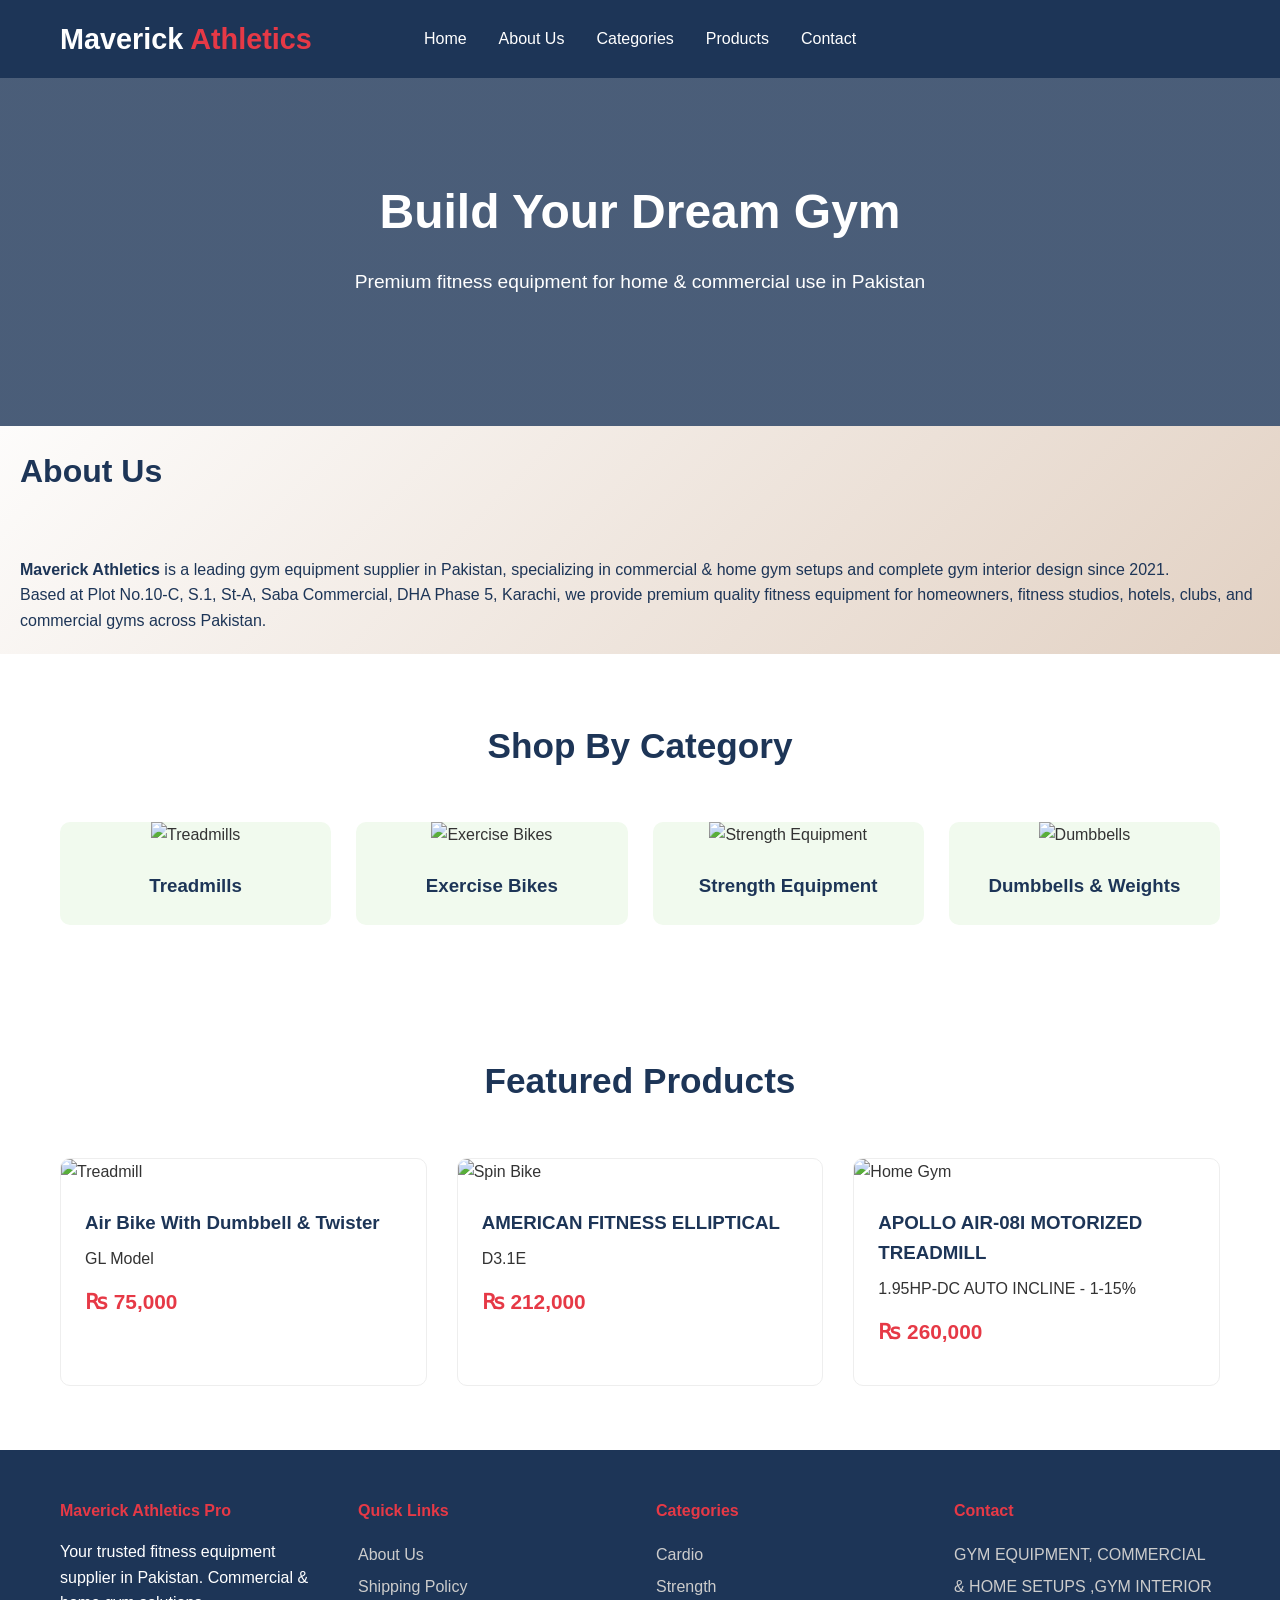
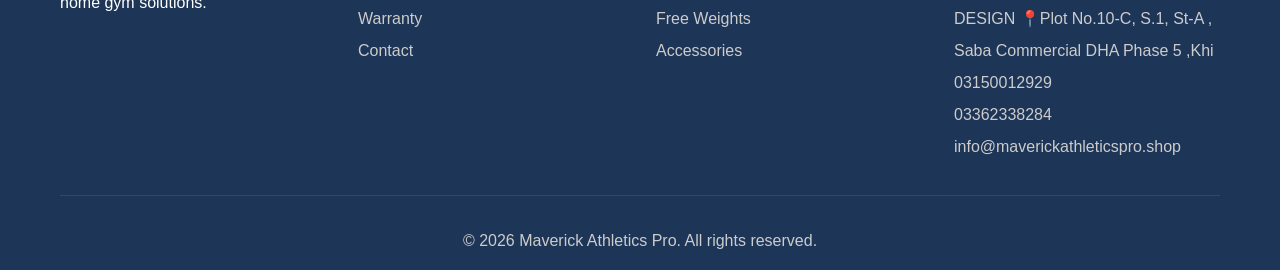
==== index.html @ e87beb4e "First Commit" ====
<!DOCTYPE html>
<html lang="en">
<head>
  <meta charset="UTF-8">
  <meta name="viewport" content="width=device-width, initial-scale=1.0">
  <title>Maverick Athletics Pro - Gym Equipment</title>
  <link rel="stylesheet" href="style-theme-5.css">
  <style>
   
  </style>
</head>
<body>
  <!-- Header -->
  <header>
    <div class="container">
      <div class="nav">
        <div class="logo">Maverick<span> Athletics</span></div>
        <ul class="nav-links">
          <li><a href="#">Home</a></li>
          <li><a href="#about">About Us</a></li>
          <li><a href="#categories">Categories</a></li>
          <li><a href="#products">Products</a></li>
          <li><a href="#contact">Contact</a></li>
        </ul>
        <!-- <div class="nav-icons">
          <a href="#">🔍</a>
          <a href="#">🛒</a>
        </div> -->
      </div>
    </div>
  </header>

  <!-- Hero -->
  <section class="hero">
    <div class="container">
      <h1>Build Your Dream Gym</h1>
      <p>Premium fitness equipment for home & commercial use in Pakistan</p>
      <!-- <a href="#products" class="btn">Shop Now</a> -->
    </div>
  </section>
  <section class="about"  id="about">
    <h2 class="section-about-heading">About Us</h2>
    <p class="section-about"> <b> Maverick Athletics</b> is a leading gym equipment supplier in Pakistan, specializing in commercial & home gym setups and complete gym interior design since 2021.
    <br>Based at Plot No.10-C, S.1, St-A, Saba Commercial, DHA Phase 5, Karachi, we provide premium quality fitness equipment for homeowners, fitness studios, hotels, clubs, and commercial gyms across Pakistan.
    </p>
  </section>
  
    <!-- Categories -->
  <section class="section" id="categories">
    <div class="container">
      <h2 class="section-title">Shop By Category</h2>
      <div class="category-grid">
        <div class="category-card">
          <img src="https://images.unsplash.com/photo-1571019613454-1cb2f99b2d8b?w=600" alt="Treadmills">
          <h3>Treadmills</h3>
        </div>
        <div class="category-card">
          <img src="https://images.unsplash.com/photo-1581009146145-b5ef050c2e1e?w=600" alt="Exercise Bikes">
          <h3>Exercise Bikes</h3>
        </div>
        <div class="category-card">
          <img src="https://images.unsplash.com/photo-1517836357463-d25dfeac3438?w=600" alt="Strength Equipment">
          <h3>Strength Equipment</h3>
        </div>
        <div class="category-card">
          <img src="https://images.unsplash.com/photo-1605296867304-46d5465a13f1?w=600" alt="Dumbbells">
          <h3>Dumbbells & Weights</h3>
        </div>
      </div>
    </div>
  </section>

  <!-- Products -->
  <section class="section" id="products">
    <div class="container">
      <h2 class="section-title">Featured Products</h2>
      <div class="product-grid">
        <div class="product-card">
          <img src="https://blogger.googleusercontent.com/img/b/R29vZ2xl/[base64]/s750/AIR-BIKE-GL-MODEL-B.jpg" alt="Treadmill">
          <div class="product-info">
            <h3>Air Bike With Dumbbell & Twister</h3>
            <p>GL Model</p>
            <div class="price">₨ 75,000</div>
           
          </div>
        </div>
        <div class="product-card">
          <img src="https://blogger.googleusercontent.com/img/b/R29vZ2xl/AVvXsEhTKUUFi9My0wRy7U0LXNsAiW8zt1B5reLYB0rfsSfaTctk2_ELEOiKGzs4SWp1CS1yjeAbhPXkHojx7WfbV23oMZCFS7Io9E4envh0VuQRm6Dq7tKsIneXUrEh3jCnhIrQVED7v_7sE8Wia7EeiKtKD7iupe9gG71-M2aKEzYynYvcbzfzblaBHEGibpTL/s600/D3POINT1E-AMERICAN-FITNESS-600x600-1.jpg" alt="Spin Bike">
          <div class="product-info">
            <h3>AMERICAN FITNESS ELLIPTICAL</h3>
            <p>D3.1E</p>
            <div class="price">₨ 212,000</div>
           
          </div>
        </div>
        <div class="product-card">
          <img src="https://blogger.googleusercontent.com/img/b/R29vZ2xl/AVvXsEjqX89tm83lBnbS6NkSCaqs4wQ6RQoAPC2XFQAtqj1v7Aa9h2DfnguAlHxjwKupZBW3CY5n1EnLEOiE1m0BxgRwq6-1sJMs6Iq0WtJDKibH5HiGjuToIAuEmiWztH6ZnAkOpFRjpnPVKebOONPeH64bflGbM5G2KfA04c-L7xEp_R5x5UoiPyAhwiatd2D8/s320/APOLLO-AIR.jpg" alt="Home Gym">
          <div class="product-info">
            <h3>APOLLO AIR-08I MOTORIZED TREADMILL</h3>
            <p>1.95HP-DC AUTO INCLINE - 1-15%</p>
            <div class="price">₨ 260,000</div>
           
          </div>
        </div>
      </div>
    </div>
  </section>
  
  <!-- Footer -->
  <footer id="contact">
    <div class="container">
      <div class="footer-grid">
        <div>
          <h4>Maverick Athletics Pro</h4>
          <p>Your trusted fitness equipment supplier in Pakistan. Commercial & home gym solutions.</p>
        </div>
        <div>
          <h4>Quick Links</h4>
          <ul>
            <li><a href="#">About Us</a></li>
            <li><a href="#">Shipping Policy</a></li>
            <li><a href="#">Warranty</a></li>
            <li><a href="#">Contact</a></li>
          </ul>
        </div>
        <div>
          <h4>Categories</h4>
          <ul>
            <li><a href="#">Cardio</a></li>
            <li><a href="#">Strength</a></li>
            <li><a href="#">Free Weights</a></li>
            <li><a href="#">Accessories</a></li>
          </ul>
        </div>
        <div>
          <h4>Contact</h4>
          <ul>
            <li><a href="#">GYM EQUIPMENT, COMMERCIAL & HOME SETUPS ,GYM INTERIOR DESIGN
              📍Plot No.10-C, S.1, St-A , Saba Commercial DHA Phase 5 ,Khi</a></li>
            <li><a href="#">03150012929</a></li>
            <li><a href="#"> 03362338284</a></li>
           
            <li><a href="#">info@maverickathleticspro.shop</a></li>
          </ul>
        </div>
      </div>
      <div class="copyright">
        <p>&copy; 2026 Maverick Athletics Pro. All rights reserved.</p>
      </div>
    </div>
  </footer>
</body>
</html>
---- style-theme-5.css ----
* {
    margin: 0;
    padding: 0;
    box-sizing: border-box;
  }

  :root {
    --primary: #e63946;
    --dark: #1d3557;
    --light: #f1faee;
    --gray: #8d99ae;
  }

  body {
    font-family: 'Segoe UI', Tahoma, Geneva, Verdana, sans-serif;
    line-height: 1.6;
    color: #333;
    background: #fff;
  }

  /* Header */
  header {
    background: var(--dark);
    color: white;
    padding: 1rem 0;
    position: sticky;
    top: 0;
    z-index: 100;
  }

  .container {
    max-width: 1200px;
    margin: 0 auto;
    padding: 0 20px;
  }

  .nav {
    display: grid;
    grid-template-columns: 1fr 2fr 1fr;
    align-items: center;
    gap: 20px;
  }

  .logo {
    font-size: 1.8rem;
    font-weight: 700;
  }

  .logo span {
    color: var(--primary);
  }

  .nav-links {
    display: flex;
    gap: 2rem;
    list-style: none;
    justify-content: center;
  }

  .nav-links a {
    color: white;
    text-decoration: none;
    font-weight: 500;
  }

  .nav-links a:hover {
    color: var(--primary);
  }

  .nav-icons {
    display: flex;
    gap: 1rem;
    justify-content: flex-end;
  }
  .about{
    background-image: linear-gradient(135deg, #fdfcfb 0%, #e2d1c3 100%);
    padding-top: 0px;
    display: grid;
    grid-template-columns: repeat(auto-fit, minmax(1fr, 1fr));
    gap: 20px;
  }
  /* Hero Section */
  .hero {
    background: linear-gradient(rgba(29, 53, 87, 0.8), rgba(29, 53, 87, 0.8)), 
                url('https://images.unsplash.com/photo-1534438327276-14e5300c3a48?w=1600') center/cover;
    color: white;
    padding: 6rem 20px;
    text-align: center;
  }

  .hero h1 {
    font-size: 3rem;
    margin-bottom: 1rem;
  }

  .hero p {
    font-size: 1.2rem;
    margin-bottom: 2rem;
  }

  .btn {
    background: var(--primary);
    color: white;
    padding: 12px 30px;
    border: none;
    border-radius: 5px;
    font-size: 1rem;
    cursor: pointer;
    text-decoration: none;
    display: inline-block;
  }

  .btn:hover {
    background: #d62828;
  }

  /* Category Grid */
  .section {
    padding: 4rem 20px;
  }

  .section-title {
    text-align: center;
    font-size: 2.2rem;
    margin-bottom: 3rem;
    color: var(--dark);
  }

  .category-grid {
    display: grid;
    grid-template-columns: repeat(auto-fit, minmax(250px, 1fr));
    gap: 25px;
  }

  .category-card {
    background: var(--light);
    border-radius: 10px;
    overflow: hidden;
    text-align: center;
    transition: transform 0.3s;
  }

  .category-card:hover {
    transform: translateY(-5px);
    box-shadow: 0 10px 20px rgba(0,0,0,0.1);
  }

  .category-card img {
    width: 100%;
    height: 200px;
    object-fit: cover;
  }

  .category-card h3 {
    padding: 1.5rem;
    color: var(--dark);
  }
  .section-about {
    text-align: left;
    font-size: 1rem;
    padding: 10px;
    margin: 10px;
    color: var(--dark);
  }
  .section-about-heading {
    text-align: left;
    font-size: 2rem;
    padding: 10px;
    margin: 10px;
    color: var(--dark);
  }

  /* Product Grid */
  .product-grid {
    display: grid;
    grid-template-columns: repeat(auto-fit, minmax(280px, 1fr));
    gap: 30px;
  }

  .product-card {
    border: 1px solid #eee;
    border-radius: 10px;
    overflow: hidden;
    background: white;
    transition: box-shadow 0.3s;
  }

  .product-card:hover {
    box-shadow: 0 8px 25px rgba(0,0,0,0.1);
  }

  .product-card img {
    width: 100%;
    height: 250px;
    object-fit: cover;
  }

  .product-info {
    padding: 1.5rem;
  }

  .product-info h3 {
    margin-bottom: 0.5rem;
    color: var(--dark);
  }

  .price {
    font-size: 1.3rem;
    font-weight: 700;
    color: var(--primary);
    margin: 0.8rem 0;
  }

  /* Footer */
  footer {
    background: var(--dark);
    color: white;
    padding: 3rem 20px 1rem;
  }

  .footer-grid {
    display: grid;
    grid-template-columns: repeat(auto-fit, minmax(250px, 1fr));
    gap: 2rem;
    margin-bottom: 2rem;
  }

  .footer-grid h4 {
    margin-bottom: 1rem;
    color: var(--primary);
  }

  .footer-grid ul {
    list-style: none;
  }

  .footer-grid a {
    color: #ccc;
    text-decoration: none;
    line-height: 2;
  }

  .footer-grid a:hover {
    color: white;
  }

  .copyright {
    text-align: center;
    padding-top: 2rem;
    border-top: 1px solid #2a4a6e;
    color: #ccc;
  }

  /* Responsive */
  @media (max-width: 768px) {
    .nav {
      grid-template-columns: 1fr;
      text-align: center;
    }
    .nav-links {
      flex-wrap: wrap;
      gap: 1rem;
    }
    .hero h1 {
      font-size: 2rem;
    }
  }
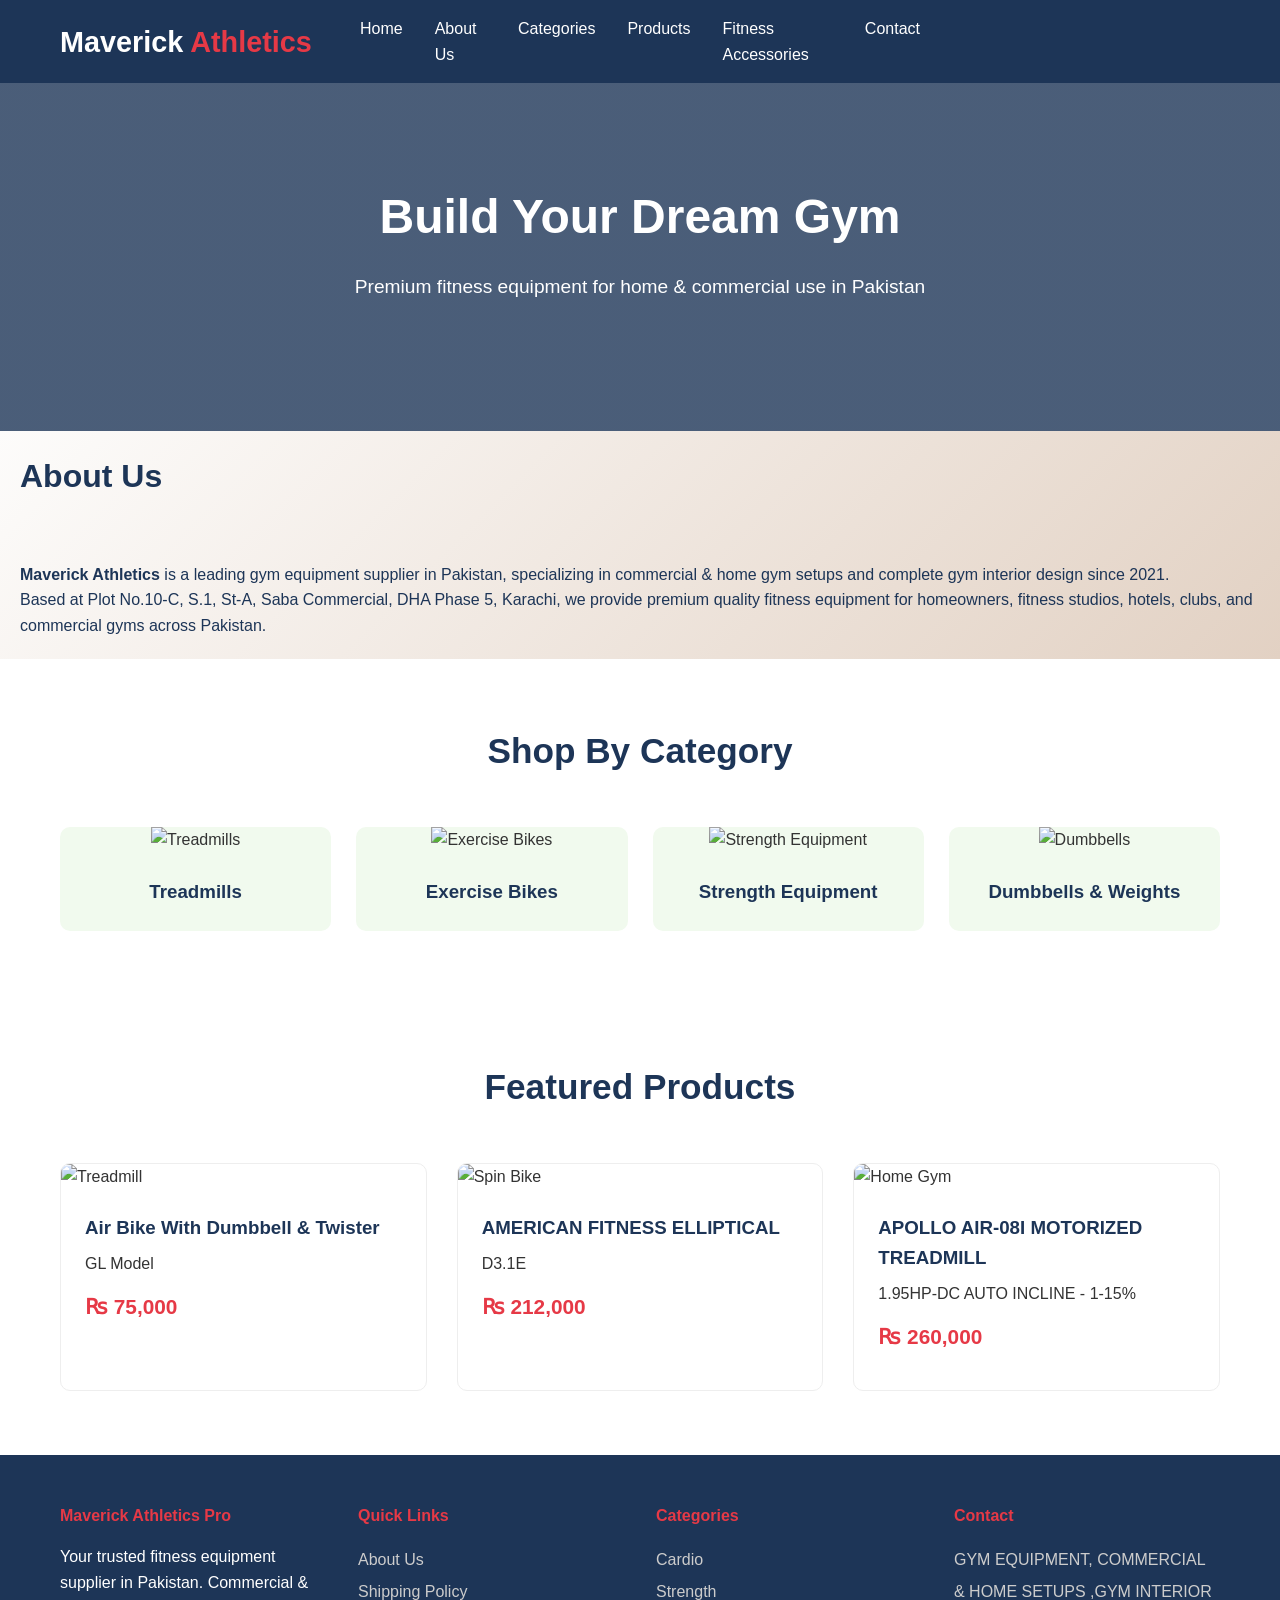
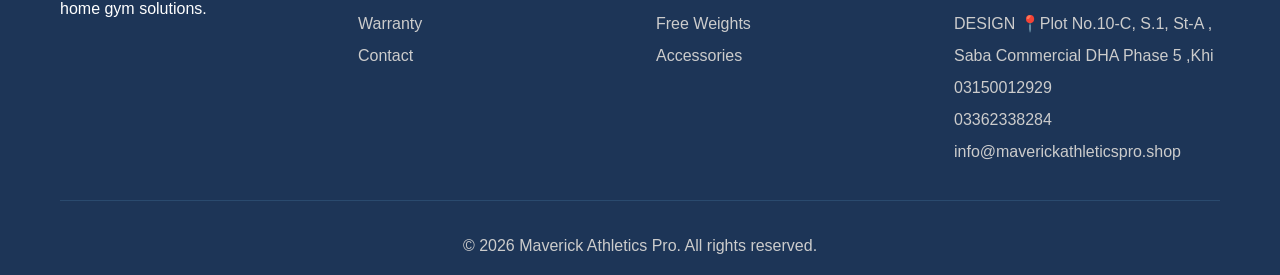
==== commit 1f049559: "add  Fitness Accessories Pa" ====
--- a/index.html
+++ b/index.html
@@ -20,6 +20,9 @@
           <li><a href="#about">About Us</a></li>
           <li><a href="#categories">Categories</a></li>
           <li><a href="#products">Products</a></li>
+          <li><a href="fit.html"> Fitness Accessories</a></li>
+         
+
           <li><a href="#contact">Contact</a></li>
         </ul>
         <!-- <div class="nav-icons">
--- a/style-theme-5.css
+++ b/style-theme-5.css
@@ -264,4 +264,74 @@
     .hero h1 {
       font-size: 2rem;
     }
+  }
+
+
+  /* Desktop View */
+  @media screen and (min-width: 768px) {
+  
+    /* 1 column, 1 row (remains the same) */
+    .row-1 {
+        grid-template-columns: 1fr;
+       
+    }
+  
+    /* 2 columns, 1 row */
+    .row-2 {
+        grid-template-columns: 1fr 1fr;
+        
+        
+    }
+  
+    /* 3 columns, 1 row */
+    .row-3 {
+        grid-template-columns: 1fr 1fr 1fr;
+       
+    }
+  
+    /* 4 columns, 1 row */
+    .row-4 {
+        grid-template-columns: 1fr 1fr 1fr 1fr;
+       
+    }
+  
+    /* 5 columns, 1 row */
+    .row-5 {
+      grid-template-columns: 1fr 2fr 1fr 1fr;
+     
+  }
+
+      /*6 columns, 1 row */
+      .row-6 {
+        grid-template-columns: 1fr 3fr 1fr;
+       
+    }
+
+        /*6 columns, 1 row */
+        .row-7 {
+          grid-template-columns: 1fr 2fr 2fr 1fr;
+         
+      }
+
+       /*6 columns, 1 row */
+       .row-8 {
+        grid-template-columns: 2fr 2fr;
+       
+    }
+
+        /*6 columns, 1 row */
+        .row-9 {
+          grid-template-columns: 3fr 1fr;
+         
+      }
+  
+  
+  }
+  
+  
+  .grid-item img {
+    max-width: 100%;
+    height: auto;
+    display: block;
+    margin: 0 auto;
   }
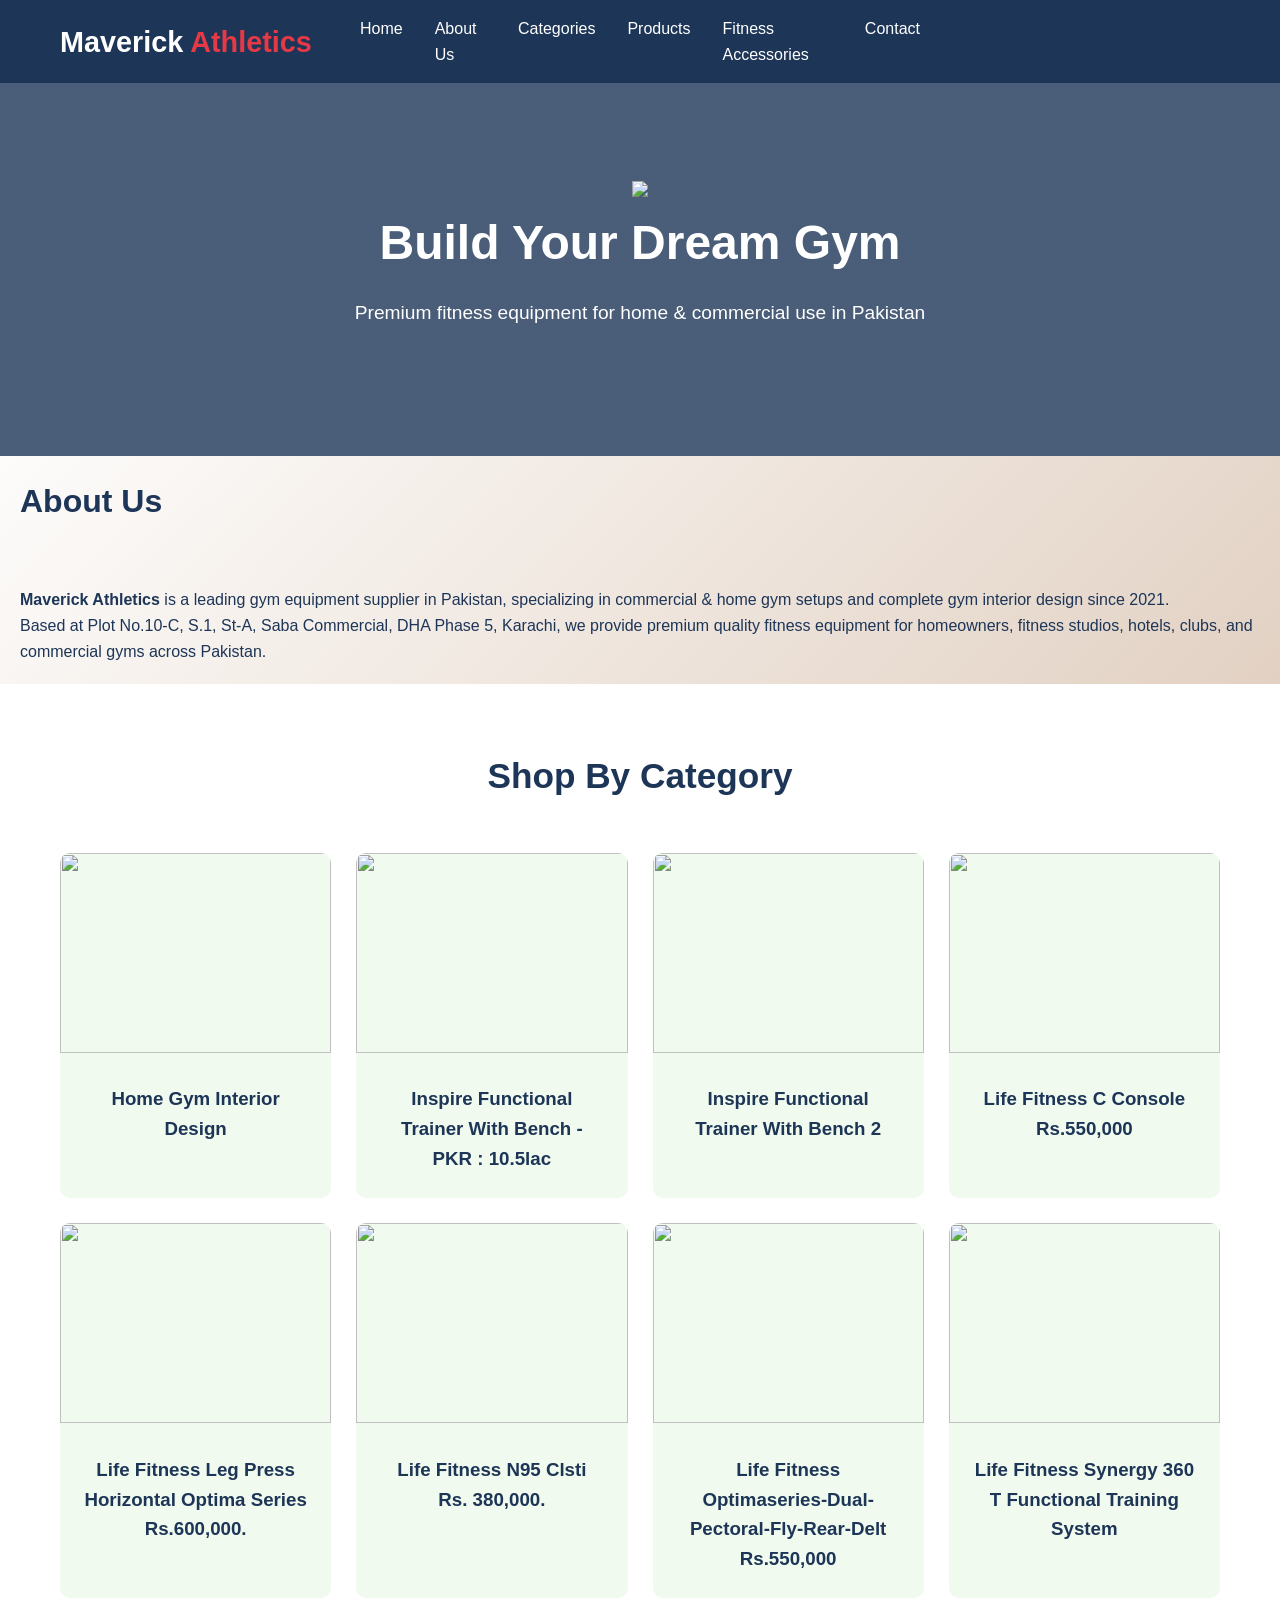
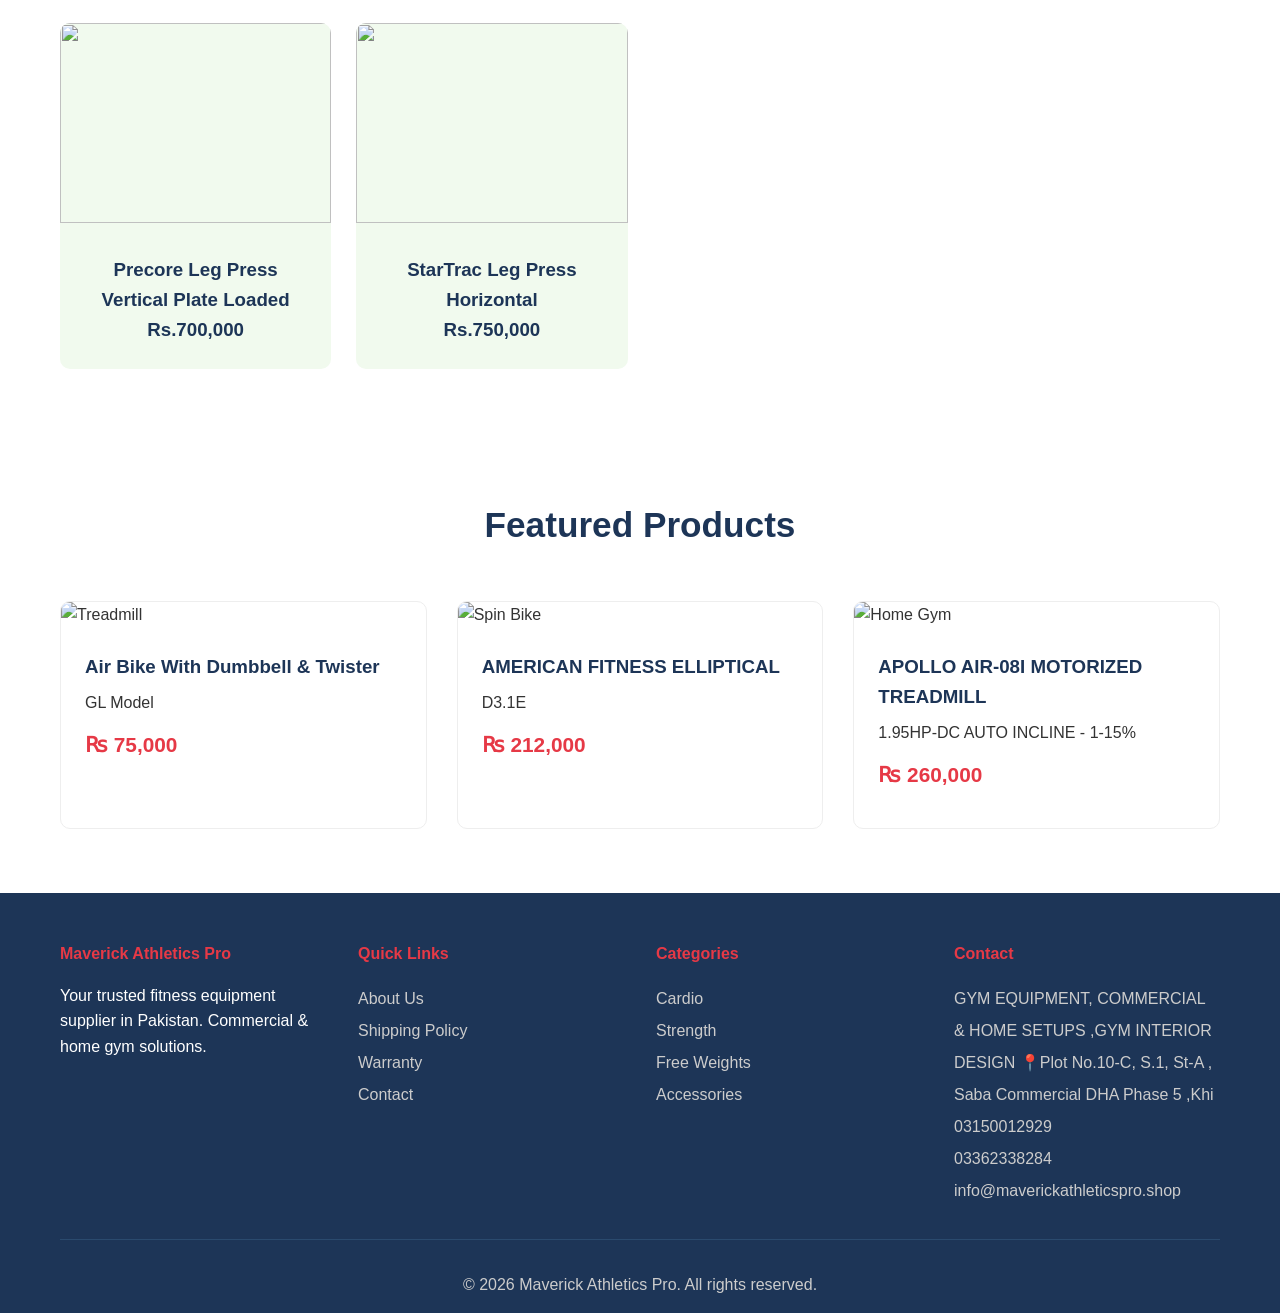
==== commit ca3f64c5: "index Update with logo" ====
--- a/index.html
+++ b/index.html
@@ -36,9 +36,10 @@
   <!-- Hero -->
   <section class="hero">
     <div class="container">
+     <img src="https://drive.google.com/thumbnail?id=11vOwvDQ6FdZBPOEBJPlkqI_idzQLuhYX&sz=w1200" style="width:200px;" height="auto">
+      <!-- <a href="#products" class="btn">Shop Now</a> -->
       <h1>Build Your Dream Gym</h1>
       <p>Premium fitness equipment for home & commercial use in Pakistan</p>
-      <!-- <a href="#products" class="btn">Shop Now</a> -->
     </div>
   </section>
   <section class="about"  id="about">
@@ -54,21 +55,55 @@
       <h2 class="section-title">Shop By Category</h2>
       <div class="category-grid">
         <div class="category-card">
-          <img src="https://images.unsplash.com/photo-1571019613454-1cb2f99b2d8b?w=600" alt="Treadmills">
-          <h3>Treadmills</h3>
+          <img src="https://drive.google.com/thumbnail?id=1YaI5bhVQstEqDDOeBwJCBjwqzHzXMR6B&sz=w1200">
+          <h3>Home Gym Interior Design</h3>
         </div>
         <div class="category-card">
-          <img src="https://images.unsplash.com/photo-1581009146145-b5ef050c2e1e?w=600" alt="Exercise Bikes">
-          <h3>Exercise Bikes</h3>
+          <img src="https://drive.google.com/thumbnail?id=1rLVtg9ps36H9jyvXBlrvuje7-nlXU291&sz=w1200">
+          <h3>Inspire Functional Trainer With Bench - <br><b> PKR : 10.5lac </b></h3>
         </div>
         <div class="category-card">
-          <img src="https://images.unsplash.com/photo-1517836357463-d25dfeac3438?w=600" alt="Strength Equipment">
-          <h3>Strength Equipment</h3>
+          <img src="https://drive.google.com/thumbnail?id=1PRiFLDDGNYuY4-FcOP2vke72Tk_PofYi&sz=w1200">
+          <h3>Inspire Functional Trainer With Bench 2</h3>
         </div>
         <div class="category-card">
-          <img src="https://images.unsplash.com/photo-1605296867304-46d5465a13f1?w=600" alt="Dumbbells">
-          <h3>Dumbbells & Weights</h3>
+          <img src="https://drive.google.com/thumbnail?id=1xDuiQwcC0pgOxQYlXhcaEmu-YHZ1gwDd&sz=w1200">
+          <h3>Life Fitness C Console <br> <b> Rs.550,000 </b></h3>
         </div>
+
+        <div class="category-card">
+          <img src="https://drive.google.com/thumbnail?id=1oK7LKv76TFAGiJGFrvNmIVVsrDvfSbkl&sz=w1200">
+          <h3>     Life Fitness Leg Press Horizontal Optima Series <br> <b> Rs.600,000. </b></h3>
+        </div>
+
+        <div class="category-card">
+          <img src="https://drive.google.com/thumbnail?id=1665ZFYtaTc_-X7uD6WGX3uozTezBjrRa&sz=w1200">
+          <h3>     Life Fitness N95 Clsti  <br> <b>Rs. 380,000. </b></h3>
+        </div>
+        <div class="category-card">
+          <img src="https://drive.google.com/thumbnail?id=13uOk2VyAHh94MrvB1bvsASqHQOTfFDHb&sz=w1200">
+          <h3>
+            Life Fitness Optimaseries-Dual-Pectoral-Fly-Rear-Delt   <br> <b>Rs.550,000 </b></h3>
+        </div>
+        <div class="category-card">
+          <img src="https://drive.google.com/thumbnail?id=1Sjo1A4DWNRV3yoHxIzbo7cUOVCFxdqUJ&sz=w1200">
+          <h3>
+            Life Fitness Synergy 360 T Functional Training System</h3>
+        </div>
+        <div class="category-card">
+          <img src="https://drive.google.com/thumbnail?id=1HPY_DGKALKo28Bdq6PhfWeJVRbwXSHV5&sz=w1200">
+          <h3>
+            Precore Leg Press Vertical Plate Loaded  <br> <b>Rs.700,000</b></h3>
+        </div>
+        <div class="category-card">
+          <img src="https://drive.google.com/thumbnail?id=1aWDYxwJG0WOqd-LDLyfW1Lhx6t1DVw6J&sz=w1200">
+          <h3>
+            StarTrac Leg Press Horizontal <br> <b>Rs.750,000</b></h3>
+        </div>
+
+
+
+<!-- Precore Leg Press Vertical Plate Loaded  -->
       </div>
     </div>
   </section>
--- a/style-theme-5.css
+++ b/style-theme-5.css
@@ -17,7 +17,9 @@
     color: #333;
     background: #fff;
   }
-
+a{
+  text-decoration: none;
+}
   /* Header */
   header {
     background: var(--dark);
@@ -334,4 +336,91 @@
     height: auto;
     display: block;
     margin: 0 auto;
+  }
+
+
+  button {
+    --color: #560bad;
+    font-family: inherit;
+    display: inline-block;
+    width: 8em;
+    height: 2.6em;
+    line-height: 2.5em;
+    margin: 20px;
+    position: relative;
+    cursor: pointer;
+    overflow: hidden;
+    border: 2px solid var(--color);
+    transition: color 0.5s;
+    z-index: 1;
+    font-size: 17px;
+    border-radius: 6px;
+    font-weight: 500;
+    color: var(--color);
+  }
+  
+  button:before {
+    content: "";
+    position: absolute;
+    z-index: -1;
+    background: var(--color);
+    height: 150px;
+    width: 200px;
+    border-radius: 50%;
+    color: #f1faee;
+  }
+  
+  button:hover {
+    color: #fff;
+  }
+  
+  button:before {
+    top: 100%;
+    left: 100%;
+    transition: all 0.7s;
+    color: #fff;
+  }
+  
+  button:hover:before {
+    top: -30px;
+    left: -30px;
+    color: #fff;
+  }
+  
+  button:active:before {
+    background: #3a0ca3;
+    transition: background 0s;
+    color: #fff;
+  }
+  
+  .heading-two{
+    color:#ffffff;
+    padding: 10px;
+    margin: 10px;
+  }
+
+
+  .imgset{
+    padding: 10px;
+    margin: 10px;
+    background-color: #1d3557;
+  }
+
+
+
+  .pagination {
+    display: flex;
+    justify-content: center;
+    list-style: none; /* remove list bullets */
+    padding: 0px;
+  }
+  
+  .pagination li a {
+    display: block; /* let links fill the list item */
+    padding: 8px 12px;
+    text-decoration: none;
+    border: 1px solid gray;
+    color: black;  
+    margin: 0 4px;
+    border-radius: 5px; /* add rounded borders */
   }
